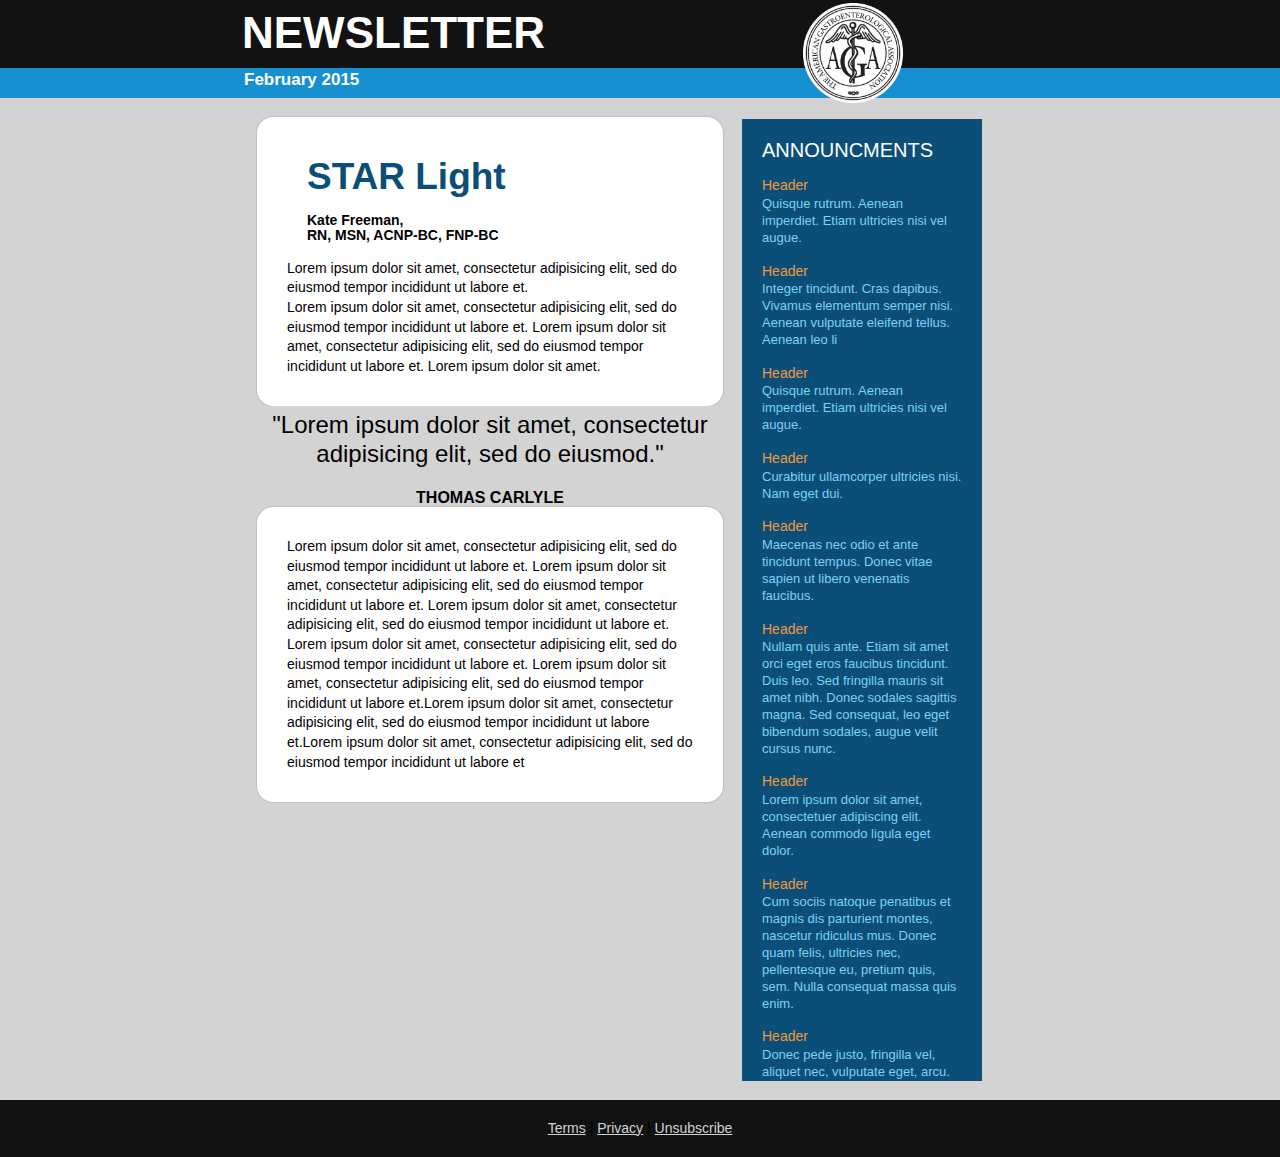
==== index.html @ 60dd1f91 "init commit" ====
<!DOCTYPE html PUBLIC "-//W3C//DTD XHTML 1.0 Transitional//EN" "http://www.w3.org/TR/xhtml1/DTD/xhtml1-transitional.dtd">
<html>
<head>
<!-- If you delete this meta tag, Earth will fall into the sun. -->
<meta name="viewport" content="width=device-width" />

<meta http-equiv="Content-Type" content="text/html; charset=UTF-8" />
<title>STAR Registry</title>
	
<link rel="stylesheet" type="text/css" href="stylesheets/email.css" />

</head>
 
<body bgcolor="#FFFFFF" topmargin="0" leftmargin="0" marginheight="0" marginwidth="0">

<!-- HEADER -->
<table class="head-wrap">
	<tr>
		<td></td>
		<td class="header container" >
				
				<!--<div class="content">-->
				<table>
					<tr>
						<td align="left"><h1 class="collapse">NEWSLETTER</h1></td>
						<td ><img src="img/AGA_seal_black.png" class="logo" /></td>
					</tr>
					<tr class="date">
						<td><h5>February 2015</h5></td>
					</tr>
				</table>
				<!--</div>-->

		</td>
		<td></td>
	</tr>
</table><!-- /HEADER -->

<!-- BODY -->
<table class="body-wrap">
	<tr>
		<td></td>
		<td class="container">
			
			<div class="column-wrap">
				
				<div class="column">
				<table>
				<tr>
					<td>				
						<div class="content-text">
							<h2>STAR Light</h2>
							<h3>Kate Freeman, <br/>
								RN, MSN, ACNP-BC, FNP-BC
							</h3>
						<p>Lorem ipsum dolor sit amet, consectetur adipisicing elit, sed do eiusmod tempor incididunt ut labore et.</p>
						<p>Lorem ipsum dolor sit amet, consectetur adipisicing elit, sed do eiusmod tempor incididunt ut labore et. Lorem ipsum dolor sit amet, consectetur adipisicing elit, sed do eiusmod tempor incididunt ut labore et. Lorem ipsum dolor sit amet.</p>
						</div>

						<!-- Callout Panel -->
						<p class="callout">
							"Lorem ipsum dolor sit amet, consectetur adipisicing elit, sed do eiusmod."
							<div class="quote-name">Thomas Carlyle</div>
						</p>
						<!-- /Callout Panel -->

						<div class="content-text">
							<p>Lorem ipsum dolor sit amet, consectetur adipisicing elit, sed do eiusmod tempor incididunt ut labore
							   et. Lorem ipsum dolor sit amet, consectetur adipisicing elit, sed do eiusmod tempor incididunt ut
							   labore et. Lorem ipsum dolor sit amet, consectetur adipisicing elit, sed do eiusmod tempor
							   incididunt ut labore et.</p>
							<p>Lorem ipsum dolor sit amet, consectetur adipisicing elit, sed do eiusmod tempor incididunt ut labore
							   et. Lorem ipsum dolor sit amet, consectetur adipisicing elit, sed do eiusmod tempor incididunt ut
							   labore et.Lorem ipsum dolor sit amet, consectetur adipisicing elit, sed do eiusmod tempor incididunt
							   ut labore et.Lorem ipsum dolor sit amet, consectetur adipisicing elit, sed do eiusmod tempor incididunt ut labore et</p>
						</div>

						<!--<a class="btn">Click Here</a>-->

					</td>
				</tr>
			</table>
			</div>
			
				<!--<div class="column">-->
				<table>
				<tr>
					<td>				
													
						<ul class="sidebar">
							<li>
								<a>
									<h4 class="announcments">Announcments</h4>
									<!--<p>Sub-head or something</p>-->
								</a>
							</li>
							<li><a class="">Header</a>
								<h6>Quisque rutrum. Aenean imperdiet. Etiam ultricies nisi vel augue.</h6>
							</li>
							<li><a class="">Header</a></li>
								<h6>Integer tincidunt. Cras dapibus. Vivamus elementum semper nisi. Aenean vulputate eleifend tellus. Aenean leo li</h6>
							<li><a class="">Header</a></li>
								<h6>Quisque rutrum. Aenean imperdiet. Etiam ultricies nisi vel augue.</h6>
							<li><a class="">Header</a></li>
								<h6>Curabitur ullamcorper ultricies nisi. Nam eget dui.</h6>
							<li><a class="">Header</a></li>
								<h6>Maecenas nec odio et ante tincidunt tempus. Donec vitae sapien ut libero venenatis faucibus. </h6>
							<li><a class="">Header</a></li>
								<h6>Nullam quis ante. Etiam sit amet orci eget eros faucibus tincidunt. Duis leo. Sed fringilla mauris sit amet nibh. Donec sodales sagittis magna. Sed consequat, leo eget bibendum sodales, augue velit cursus nunc.</h6>
							<li><a class="">Header</a></li>
								<h6>Lorem ipsum dolor sit amet, consectetuer adipiscing elit. Aenean commodo ligula eget dolor. </h6>
							<li><a class="">Header</a></li>
								<h6>Cum sociis natoque penatibus et magnis dis parturient montes, nascetur ridiculus mus. Donec quam felis, ultricies nec, pellentesque eu, pretium quis, sem. Nulla consequat massa quis enim.</h6>
							<li><a class="last">Header</a></li>
								<h6>Donec pede justo, fringilla vel, aliquet nec, vulputate eget, arcu.</h6>
						</ul>
						
						<!--&lt;!&ndash; social & contact &ndash;&gt;-->
						<!--<table bgcolor="" class="social" width="100%">-->
							<!--<tr>-->
								<!--<td>-->
									<!---->
									<!---->
										<!--<table bgcolor="" class="" cellpadding="" align="left" width="100%">-->
										<!--<tr>-->
											<!--<td>				-->
												<!---->
												<!--<h6 class="">Connect with Us:</h6>-->
												<!--<p class=""><a href="#" class="soc-btn fb">Facebook</a> <a href="#" class="soc-btn tw">Twitter</a> <a href="#" class="soc-btn gp">Google+</a></p>-->
												<!---->
												<!--<h6 class="">Contact Info:</h6>												-->
												<!--<p>Phone: <strong>408.341.0600</strong><br/>-->
                <!--Email: <strong><a href="emailto:hseldon@trantor.com">hseldon@trantor.com</a></strong></p>-->
												<!---->
											<!--</td>-->
										<!--</tr>-->
									<!--</table>-->
									<!---->
								<!--</td>-->
							<!--</tr>-->
						<!--</table>&lt;!&ndash; /social & contact &ndash;&gt;-->

					</td>
				</tr>
			</table>				
			<!--</div>-->
				
				<div class="clear"></div>			
			
			</div>

		</td>
		<td></td>
	</tr>
</table><!-- /BODY -->

<!-- FOOTER -->
<table class="footer-wrap">
	<tr>
		<td></td>
		<td class="container">
			
				<!-- content -->
				<div class="content">
				<table>
				<tr>
					<td align="center">
						<p>
							<a href="#">Terms</a> |
							<a href="#">Privacy</a> |
							<a href="#"><unsubscribe>Unsubscribe</unsubscribe></a>
						</p>
					</td>
				</tr>
			</table>
				</div><!-- /content -->
				
		</td>
		<td></td>
	</tr>
</table><!-- /FOOTER -->

</body>
</html>
---- stylesheets/email.css ----
/* ------------------------------------- 
		GLOBAL 
------------------------------------- */
* { 
	margin:0;
	padding:0;
}
* { font-family: "Helvetica Neue", "Helvetica", Helvetica, Arial, sans-serif; }

img { 
	max-width: 100%; 
}
.collapse {
	margin:0;
	padding:0;
}
body {
	-webkit-font-smoothing:antialiased; 
	-webkit-text-size-adjust:none; 
	width: 100%!important; 
	height: 100%;
}


/* ------------------------------------- 
		ELEMENTS 
------------------------------------- */
a { color: #d3d3d3;}

.btn {
	text-decoration:none;
	color: #FFF;
	background-color: #666;
	padding:10px 16px;
	font-weight:bold;
	margin-right:10px;
	text-align:center;
	cursor:pointer;
	display: inline-block;
}

p.callout {
	padding: 5px;
	background-color:#D3D3D3;
	margin-bottom: 15px;
    font-size: 24px;
    text-align: center;
    line-height: 1.2;
}


table.social {
/* 	padding:15px; */
	background-color: #ebebeb;
	
}
.social .soc-btn {
	padding: 3px 7px;
	font-size:12px;
	margin-bottom:10px;
	text-decoration:none;
	color: #FFF;font-weight:bold;
	display:block;
	text-align:center;
}
a.fb { background-color: #3B5998!important; }
a.tw { background-color: #1daced!important; }
a.gp { background-color: #DB4A39!important; }
a.ms { background-color: #000!important; }

.sidebar .soc-btn { 
	display:block;
	width:100%;
}

/* ------------------------------------- 
		HEADER 
------------------------------------- */
table.head-wrap { 
    width: 100%;
    background-color: #121212;
    padding: 5px;
    border-bottom: 30px solid #1790D2;

}

.header.container table td.logo {
    padding: 0px;
    /*background-color: #3B5998;*/

}
.header.container table td.label {
    padding: 0px;
    padding-bottom: -10px;
    padding-left:0px;

}

.logo {
    max-width: 100px;
    align: right;
    position: absolute;
    margin-left: 20%;
    margin-top: -30px;
}

.date {
    margin-top: 10px;
    position:absolute;
}


/* ------------------------------------- 
		BODY 
------------------------------------- */
table.body-wrap { 
    width: 100%;
    background-color: #d3d3d3;
}


/* ------------------------------------- 
		FOOTER 
------------------------------------- */
table.footer-wrap { 
    width: 100%;	
    clear:both!important;
    background-color: #121212;
}
.footer-wrap .container td.content  p { border-top: 1px solid rgb(215,215,215); padding-top:15px;}
.footer-wrap .container td.
 p {
	font-size:10px;
	font-weight: bold;
	
}


/* ------------------------------------- 
		TYPOGRAPHY 
------------------------------------- */


h1,h2,h3,h4,h5,h6 {
    font-family: "HelveticaNeue-Light", "Helvetica Neue Light", "Helvetica Neue", Helvetica, Arial, "Lucida Grande", sans-serif;
    line-height: 1.1;
    margin-bottom:15px;
    color:#000;

}
h1 small, h2 small, h3 small, h4 small, h5 small, h6 small { font-size: 60%; color: #6f6f6f; line-height: 0; text-transform: none; }

h1 { font-weight:200; font-size: 44px; color: #fff; font-weight: bold; }
h2 { font-weight:700; font-size: 37px; color: #0B4E78; padding: 10px 0 0 20px; }
h3 { font-weight:500; font-size: 14px; color: #000; font-weight: 700; margin-left: 20px}
h4 { font-weight:500; font-size: 20px; color: #fff;}
h5 { font-weight:900; font-size: 17px; color: #fff;}
h6 { font-weight:100; font-size: 13px; color: #7BD1F6;
    background-color: #0B4E78; font-weight: 300; line-height: 1.3}

.collapse { margin:0!important;}

p {
    font-weight: normal;
    font-size: 14px;
    line-height: 1.4;




}

ul {
	/*margin-bottom: 10px;*/
	font-weight: normal; 
	font-size:14px; 
	line-height:1.4;
    /*background-color: #fff;*/
    padding: 20px 20px 0 20px;
    /*border-radius: 1em;*/
}
p.lead { font-size:17px; }
p.last { margin-bottom:0px;}

ul li {
	margin-left:5px;
	list-style-position: inside;
    color: #fff;
    background-color: #0B4E78;
    margin-right: 10px;

}

.quote-name {
    text-transform: uppercase;
    font-size: 16px;
    font-weight: 700;
    text-align: center;

}

/* ------------------------------------- 
		SIDEBAR 
------------------------------------- */
ul.sidebar {
	background-color: #0B4E78;
	display:block;
	list-style-type: none;
    max-width: 200px;
    margin-top: 17px;

}
ul.sidebar li { display: block; margin:0;}
ul.sidebar li a {
	text-decoration:none;
    background-color: #0B4E78;
	color: #EF993C;
	font-weight: 400;
	margin-right: 10px;
/* 	text-align:center; */
	cursor:pointer;
	/*border-bottom: 1px solid #777777;*/
	/*border-top: 1px solid #FFFFFF;*/
	display:block;

}
ul.sidebar li a.last { border-bottom-width:0px;}
ul.sidebar li a h1,ul.sidebar li a h2,ul.sidebar li a h3,ul.sidebar li a h4,ul.sidebar li a h5,ul.sidebar li a h6,ul.sidebar li a p { margin-bottom:0!important;  }

.announcments {
    padding: 0 0 15px 0;
    text-transform: uppercase;
}

/* --------------------------------------------------- 
		RESPONSIVENESS
		Nuke it from orbit. It's the only way to be sure. 
------------------------------------------------------ */

/* Set a max-width, and make it display as block so it will automatically stretch to that width, but will also shrink down on a phone or something */
.container {
	display:block!important;
	max-width:800px!important;
	margin:0 auto!important; /* makes it centered */
	clear:both!important;
}

/* This should also be a block element, so that it will fill 100% of the .container */
.content {
	padding:15px;
	max-width:600px;
	margin:0 auto;
	display:block;
}

.content-text {
    max-width: 600px;
    background-color: #fff;
    padding: 30px;
    -webkit-border-radius: 1em;
    -moz-border-radius: 1em;
    border-radius: 1em;
    -webkit-box-shadow: 1px px 3px #999;
    -moz-box-shadow: 1px 1px 3px #999;
    box-shadow: 0px 0px 2px #999;
}

/* Let's make sure tables in the content area are 100% wide */
.content table { width: 100%; }


/* Odds and ends */
.column {
	width: 500px;
	float:left;

}
.column tr td { padding: 15px; }
.column-wrap { 
	padding:0!important; 
	margin:0 auto; 
	max-width:800px!important;
    

}
.column table { width:100%;}
.social .column {
	width: 280px;
	min-width: 279px;
	float:left;
    background-color: #fff;
}

/* Be sure to place a .clear element after each set of columns, just to be safe */
.clear { display: block; clear: both; }


/* ------------------------------------------- 
		PHONE
		For clients that support media queries.
		Nothing fancy. 
-------------------------------------------- */
@media only screen and (max-width: 600px) {
	
	a[class="btn"] { display:block!important; margin-bottom:10px!important; background-image:none!important; margin-right:0!important;}

	div[class="column"] { width: auto!important; float:none!important;}
	
	table.social div[class="column"] {
		width:auto!important;
	}

}
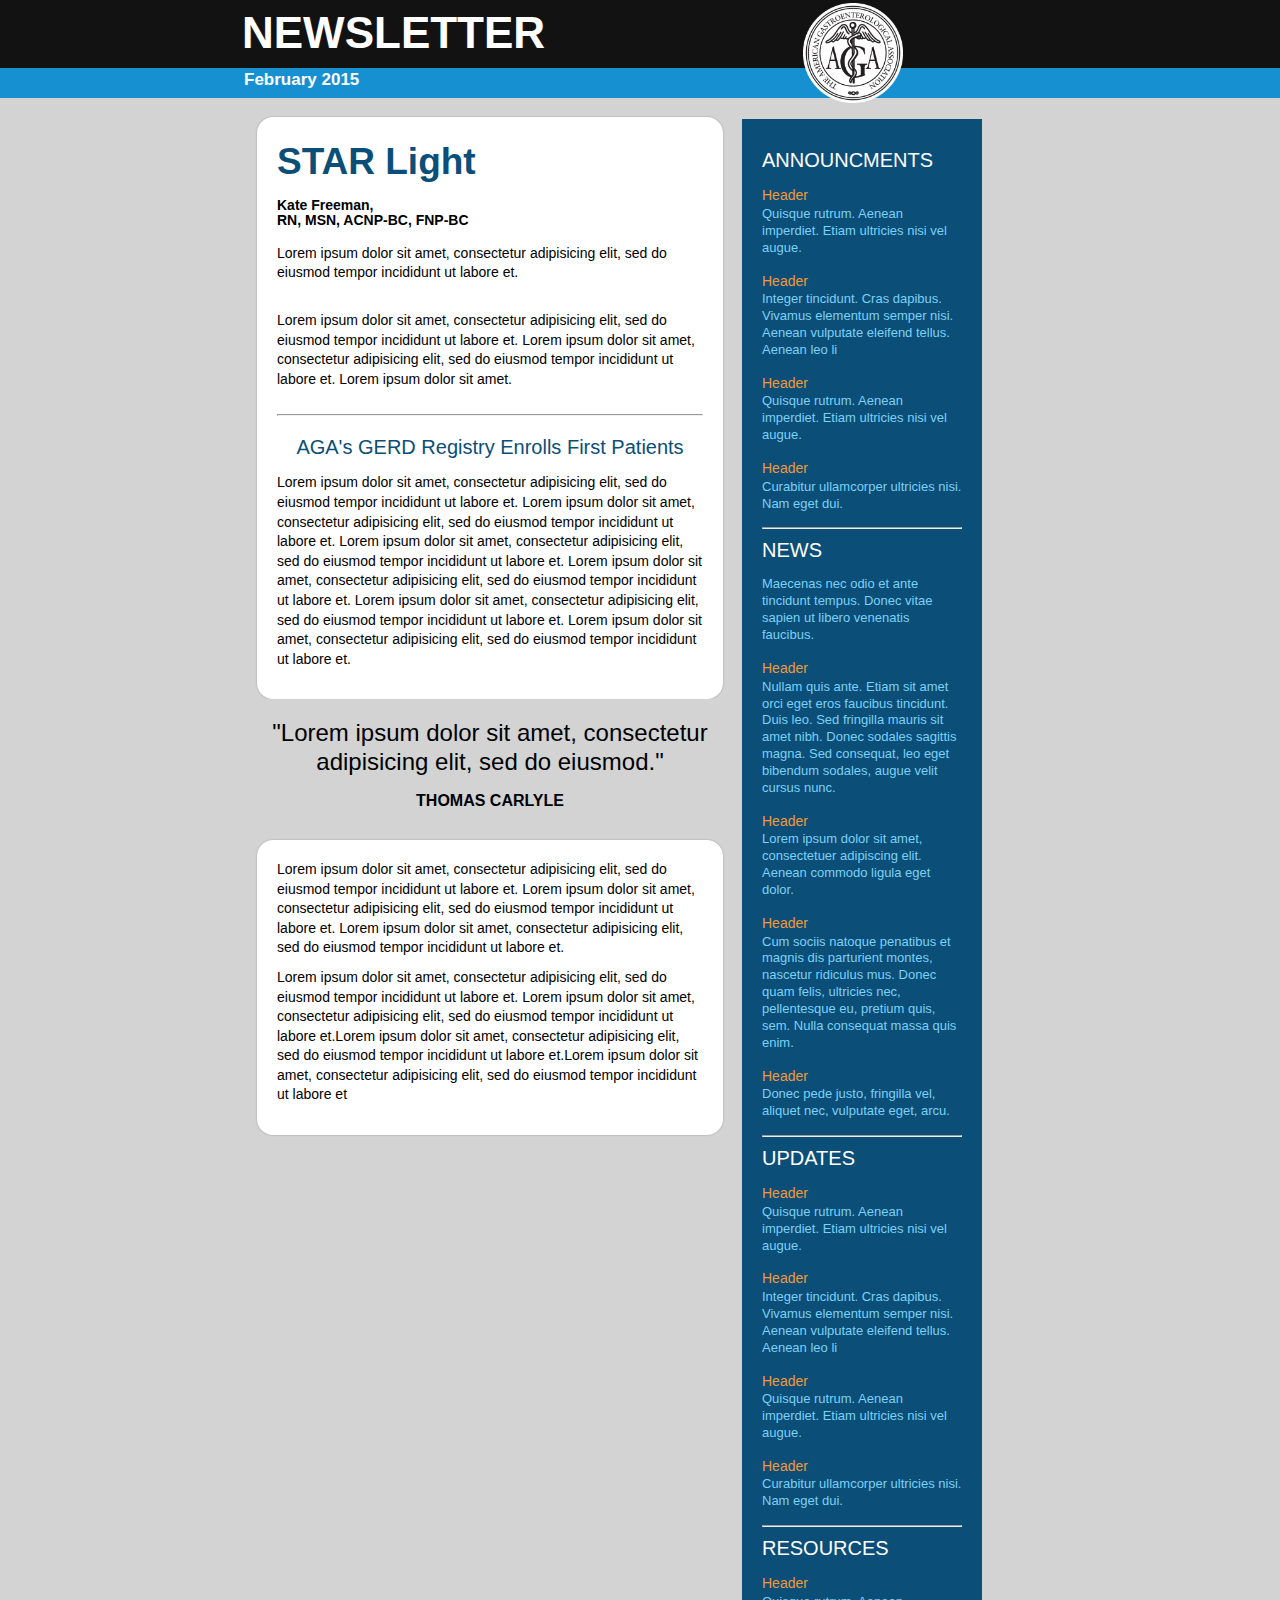
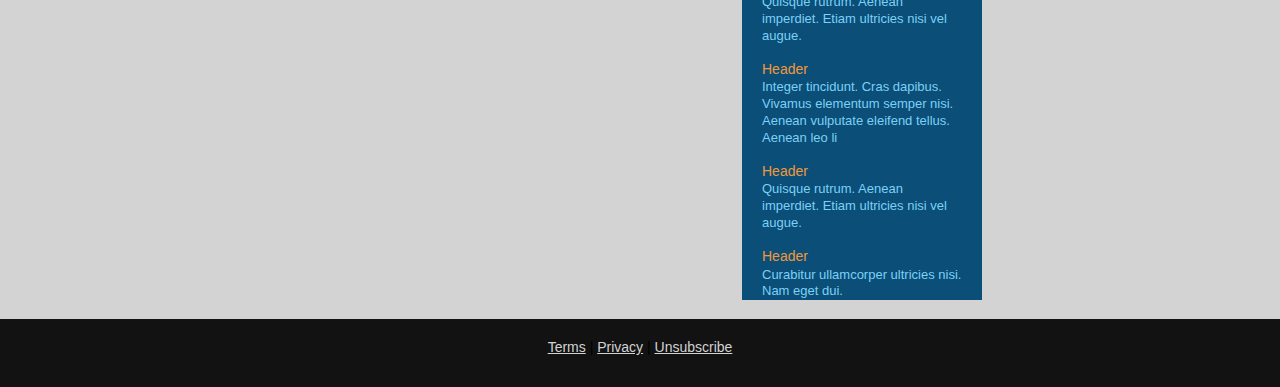
==== commit 5e6a4053: "added <hr/> blocks" ====
--- a/index.html
+++ b/index.html
@@ -53,8 +53,20 @@
 							<h3>Kate Freeman, <br/>
 								RN, MSN, ACNP-BC, FNP-BC
 							</h3>
-						<p>Lorem ipsum dolor sit amet, consectetur adipisicing elit, sed do eiusmod tempor incididunt ut labore et.</p>
-						<p>Lorem ipsum dolor sit amet, consectetur adipisicing elit, sed do eiusmod tempor incididunt ut labore et. Lorem ipsum dolor sit amet, consectetur adipisicing elit, sed do eiusmod tempor incididunt ut labore et. Lorem ipsum dolor sit amet.</p>
+							<p>Lorem ipsum dolor sit amet, consectetur adipisicing elit, sed do eiusmod tempor incididunt ut labore
+							   et.</p><br/>
+							<p>Lorem ipsum dolor sit amet, consectetur adipisicing elit, sed do eiusmod tempor incididunt ut labore et. Lorem ipsum dolor sit amet, consectetur adipisicing elit, sed do eiusmod tempor incididunt ut labore et. Lorem ipsum dolor sit amet.</p>
+							<hr style=""/>
+							<h2 class="h2-small">AGA's GERD Registry Enrolls First Patients</h2>
+							<p>Lorem ipsum dolor sit amet, consectetur adipisicing elit, sed do eiusmod tempor incididunt ut labore
+							   et. Lorem ipsum dolor sit amet, consectetur adipisicing elit, sed do eiusmod tempor incididunt ut
+							   labore et. Lorem ipsum dolor sit amet, consectetur adipisicing elit, sed do eiusmod tempor
+							   incididunt ut labore et. Lorem ipsum dolor sit amet, consectetur adipisicing elit, sed do eiusmod
+							   tempor incididunt ut labore
+							   et. Lorem ipsum dolor sit amet, consectetur adipisicing elit, sed do eiusmod tempor incididunt ut
+							   labore et. Lorem ipsum dolor sit amet, consectetur adipisicing elit, sed do eiusmod tempor
+							   incididunt ut labore et.</p>
+
 						</div>
 
 						<!-- Callout Panel -->
@@ -103,7 +115,15 @@
 								<h6>Quisque rutrum. Aenean imperdiet. Etiam ultricies nisi vel augue.</h6>
 							<li><a class="">Header</a></li>
 								<h6>Curabitur ullamcorper ultricies nisi. Nam eget dui.</h6>
-							<li><a class="">Header</a></li>
+
+							<hr/>
+
+							<li>
+								<a>
+									<h4 class="announcments">News</h4>
+									<!--<p>Sub-head or something</p>-->
+								</a>
+							</li>
 								<h6>Maecenas nec odio et ante tincidunt tempus. Donec vitae sapien ut libero venenatis faucibus. </h6>
 							<li><a class="">Header</a></li>
 								<h6>Nullam quis ante. Etiam sit amet orci eget eros faucibus tincidunt. Duis leo. Sed fringilla mauris sit amet nibh. Donec sodales sagittis magna. Sed consequat, leo eget bibendum sodales, augue velit cursus nunc.</h6>
@@ -113,6 +133,43 @@
 								<h6>Cum sociis natoque penatibus et magnis dis parturient montes, nascetur ridiculus mus. Donec quam felis, ultricies nec, pellentesque eu, pretium quis, sem. Nulla consequat massa quis enim.</h6>
 							<li><a class="last">Header</a></li>
 								<h6>Donec pede justo, fringilla vel, aliquet nec, vulputate eget, arcu.</h6>
+
+							<hr/>
+
+							<li>
+								<a>
+									<h4 class="announcments">Updates</h4>
+									<!--<p>Sub-head or something</p>-->
+								</a>
+							</li>
+							<li><a class="">Header</a>
+								<h6>Quisque rutrum. Aenean imperdiet. Etiam ultricies nisi vel augue.</h6>
+							</li>
+							<li><a class="">Header</a></li>
+							<h6>Integer tincidunt. Cras dapibus. Vivamus elementum semper nisi. Aenean vulputate eleifend tellus. Aenean leo li</h6>
+							<li><a class="">Header</a></li>
+							<h6>Quisque rutrum. Aenean imperdiet. Etiam ultricies nisi vel augue.</h6>
+							<li><a class="">Header</a></li>
+							<h6>Curabitur ullamcorper ultricies nisi. Nam eget dui.</h6>
+
+							<hr/>
+
+							<li>
+								<a>
+									<h4 class="announcments">Resources</h4>
+									<!--<p>Sub-head or something</p>-->
+								</a>
+							</li>
+							<li><a class="">Header</a>
+								<h6>Quisque rutrum. Aenean imperdiet. Etiam ultricies nisi vel augue.</h6>
+							</li>
+							<li><a class="">Header</a></li>
+							<h6>Integer tincidunt. Cras dapibus. Vivamus elementum semper nisi. Aenean vulputate eleifend tellus. Aenean leo li</h6>
+							<li><a class="">Header</a></li>
+							<h6>Quisque rutrum. Aenean imperdiet. Etiam ultricies nisi vel augue.</h6>
+							<li><a class="">Header</a></li>
+							<h6>Curabitur ullamcorper ultricies nisi. Nam eget dui.</h6>
+
 						</ul>
 						
 						<!--&lt;!&ndash; social & contact &ndash;&gt;-->
--- a/stylesheets/email.css
+++ b/stylesheets/email.css
@@ -40,12 +40,21 @@
 }
 
 p.callout {
-	padding: 5px;
+	padding: 20px 0 0 0;
 	background-color:#D3D3D3;
 	margin-bottom: 15px;
     font-size: 24px;
     text-align: center;
     line-height: 1.2;
+}
+
+.quote-name {
+    text-transform: uppercase;
+    font-size: 16px;
+    font-weight: 700;
+    text-align: center;
+    padding-bottom: 20px;
+
 }
 
 
@@ -73,6 +82,16 @@
 	width:100%;
 }
 
+.sidebar hr {
+
+}
+
+.gray-bar {
+    border-bottom: 1px solid #A8A6A6;
+    padding: 10px;
+
+}
+
 /* ------------------------------------- 
 		HEADER 
 ------------------------------------- */
@@ -151,22 +170,22 @@
 h1 small, h2 small, h3 small, h4 small, h5 small, h6 small { font-size: 60%; color: #6f6f6f; line-height: 0; text-transform: none; }
 
 h1 { font-weight:200; font-size: 44px; color: #fff; font-weight: bold; }
-h2 { font-weight:700; font-size: 37px; color: #0B4E78; padding: 10px 0 0 20px; }
-h3 { font-weight:500; font-size: 14px; color: #000; font-weight: 700; margin-left: 20px}
+h2 { font-weight:700; font-size: 37px; color: #0B4E78; padding: 5px 0 0 0px; }
+h3 { font-weight:500; font-size: 14px; color: #000; font-weight: 700; margin-left: 0px}
 h4 { font-weight:500; font-size: 20px; color: #fff;}
 h5 { font-weight:900; font-size: 17px; color: #fff;}
 h6 { font-weight:100; font-size: 13px; color: #7BD1F6;
     background-color: #0B4E78; font-weight: 300; line-height: 1.3}
+.h2-small { font-weight: 300; font-size: 20px; color: #0B4E78; text-align: center; padding-top: 20px; }
 
 .collapse { margin:0!important;}
 
 p {
+    word-wrap: break-word;
     font-weight: normal;
     font-size: 14px;
     line-height: 1.4;
-
-
-
+    padding-bottom: 10px;
 
 }
 
@@ -191,13 +210,6 @@
 
 }
 
-.quote-name {
-    text-transform: uppercase;
-    font-size: 16px;
-    font-weight: 700;
-    text-align: center;
-
-}
 
 /* ------------------------------------- 
 		SIDEBAR 
@@ -230,6 +242,7 @@
 .announcments {
     padding: 0 0 15px 0;
     text-transform: uppercase;
+    margin: 10px 0 10px 0;
 }
 
 /* --------------------------------------------------- 
@@ -256,13 +269,22 @@
 .content-text {
     max-width: 600px;
     background-color: #fff;
-    padding: 30px;
+    padding: 20px;
     -webkit-border-radius: 1em;
     -moz-border-radius: 1em;
     border-radius: 1em;
     -webkit-box-shadow: 1px px 3px #999;
     -moz-box-shadow: 1px 1px 3px #999;
     box-shadow: 0px 0px 2px #999;
+}
+
+.content-text hr {
+    color: #808080;
+    background-color: #808080;
+    margin-top: 15px;
+
+
+
 }
 
 /* Let's make sure tables in the content area are 100% wide */
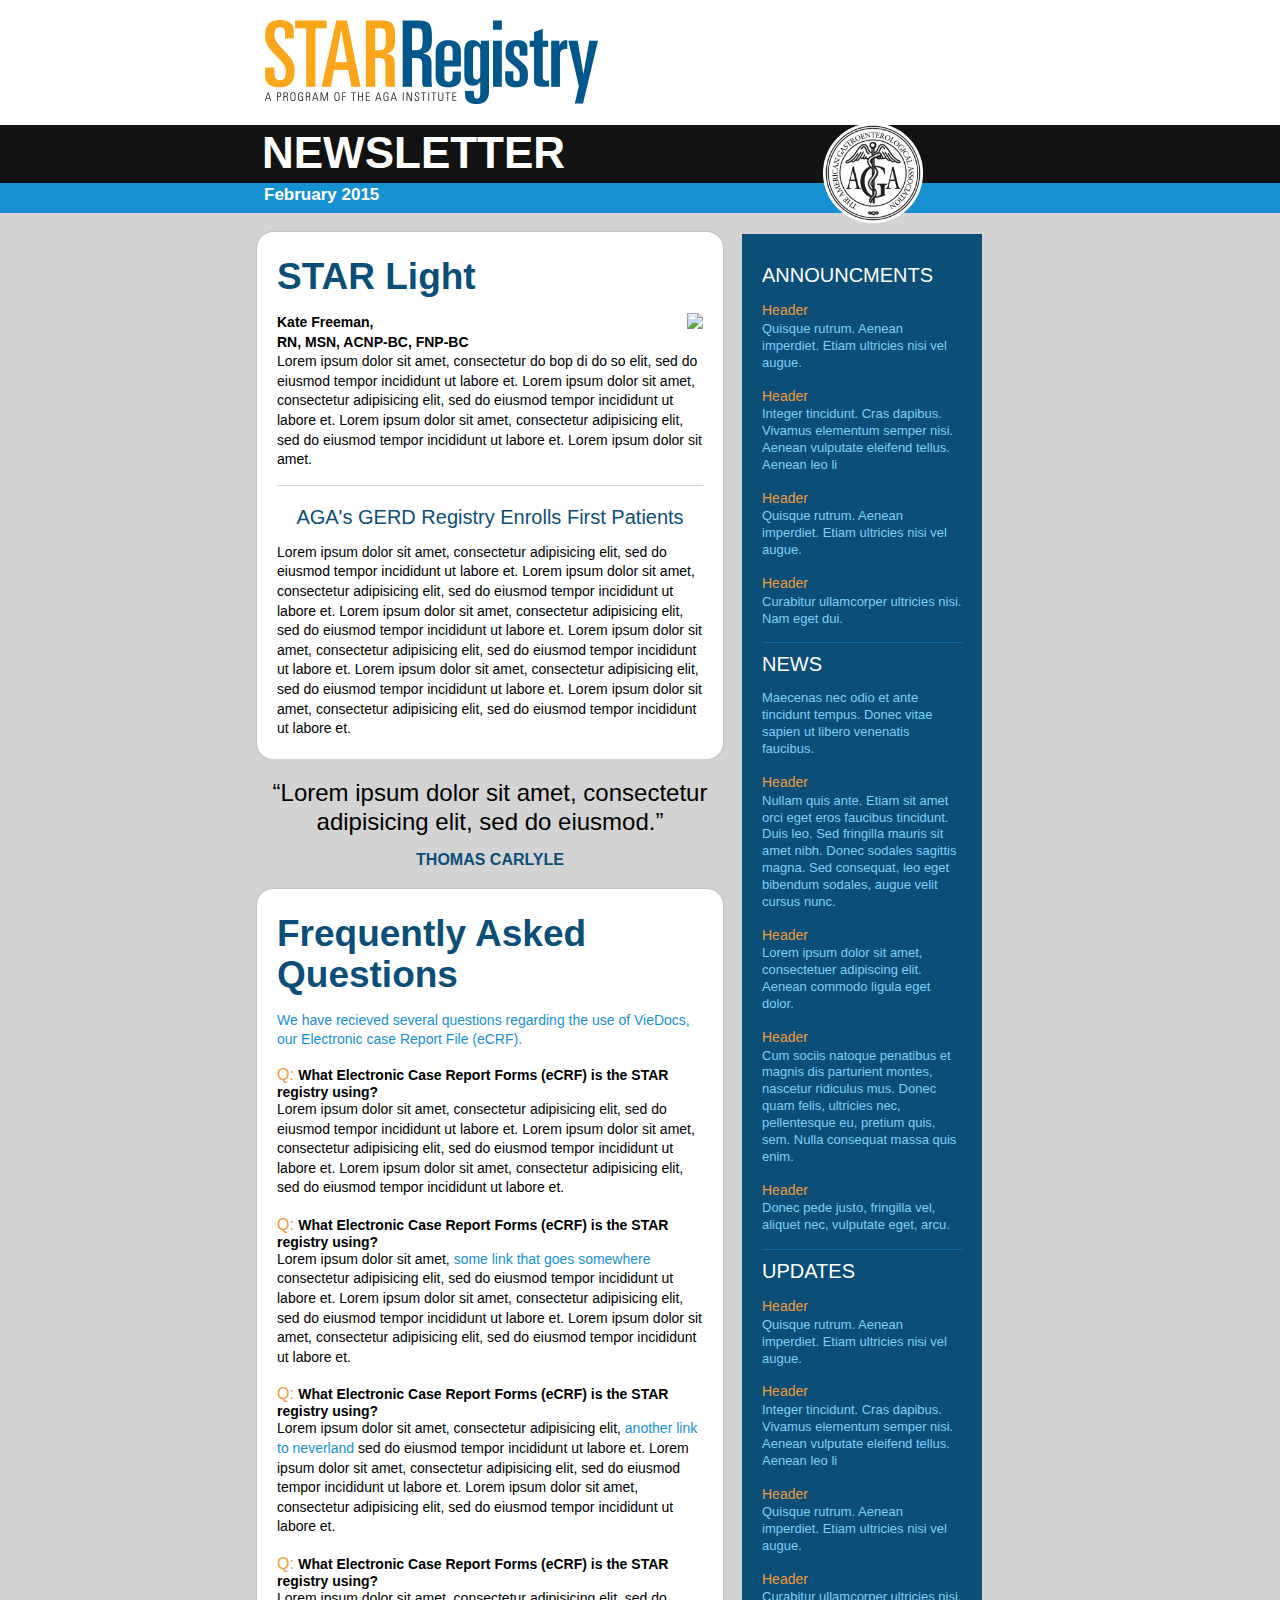
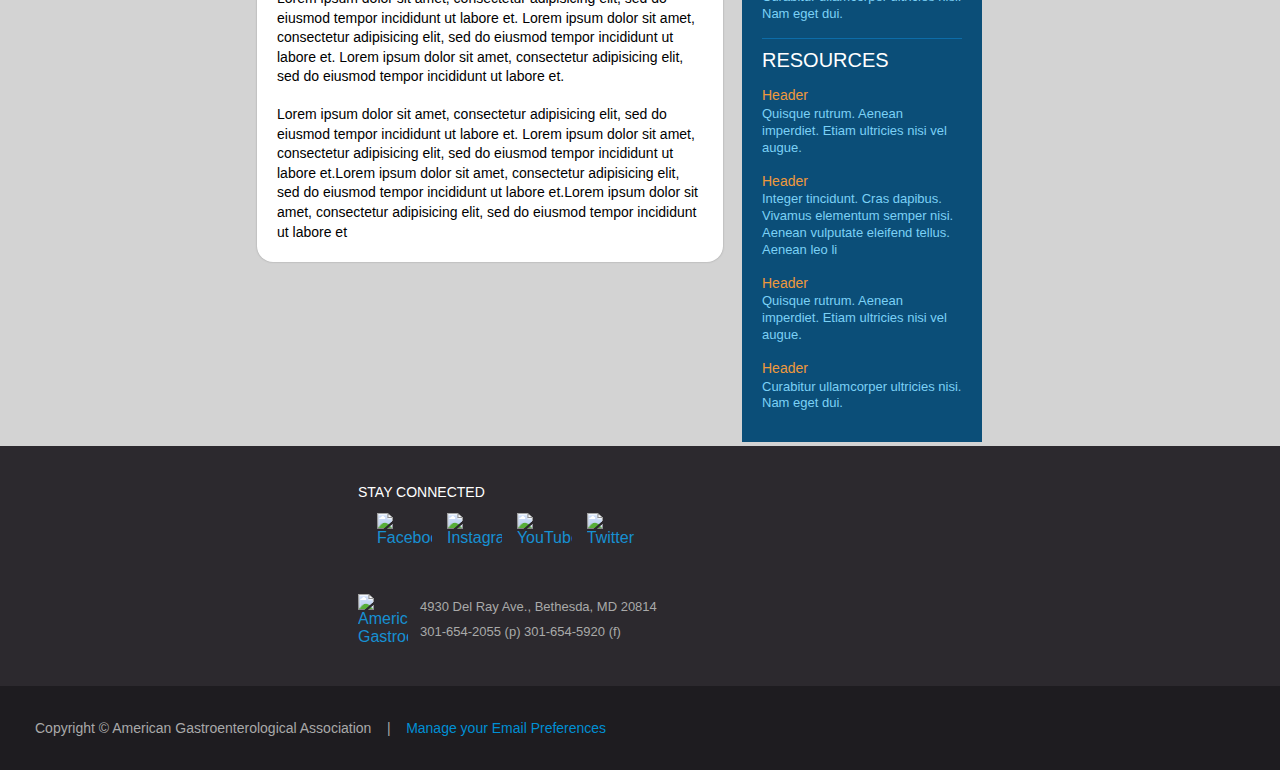
==== commit cfd8790c: "updated footer" ====
--- a/index.html
+++ b/index.html
@@ -1,35 +1,38 @@
 <!DOCTYPE html PUBLIC "-//W3C//DTD XHTML 1.0 Transitional//EN" "http://www.w3.org/TR/xhtml1/DTD/xhtml1-transitional.dtd">
 <html>
 <head>
-<!-- If you delete this meta tag, Earth will fall into the sun. -->
-<meta name="viewport" content="width=device-width" />
-
-<meta http-equiv="Content-Type" content="text/html; charset=UTF-8" />
-<title>STAR Registry</title>
-	
-<link rel="stylesheet" type="text/css" href="stylesheets/email.css" />
+	<!-- If you delete this meta tag, Earth will fall into the sun. -->
+	<meta name="viewport" content="width=device-width" />
+
+	<meta http-equiv="Content-Type" content="text/html; charset=UTF-8" />
+	<title>STAR Registry</title>
+
+	<link rel="stylesheet" type="text/css" href="stylesheets/email.css" />
 
 </head>
- 
+
 <body bgcolor="#FFFFFF" topmargin="0" leftmargin="0" marginheight="0" marginwidth="0">
 
 <!-- HEADER -->
 <table class="head-wrap">
 	<tr>
 		<td></td>
+		<div class="container">
+			<img src="img/star_registry_header.png" alt="STARRegistry Image" class="banner-image"/>
+		</div>
 		<td class="header container" >
-				
-				<!--<div class="content">-->
-				<table>
-					<tr>
-						<td align="left"><h1 class="collapse">NEWSLETTER</h1></td>
-						<td ><img src="img/AGA_seal_black.png" class="logo" /></td>
-					</tr>
-					<tr class="date">
-						<td><h5>February 2015</h5></td>
-					</tr>
-				</table>
-				<!--</div>-->
+
+			<!--<div class="content">-->
+			<table>
+				<tr>
+					<td align="left"><h1 class="collapse">NEWSLETTER</h1></td>
+					<td ><img src="img/AGA_seal_black.png" class="logo" /></td>
+				</tr>
+				<tr class="date">
+					<td><h5>February 2015</h5></td>
+				</tr>
+			</table>
+			<!--</div>-->
 
 		</td>
 		<td></td>
@@ -41,169 +44,174 @@
 	<tr>
 		<td></td>
 		<td class="container">
-			
+
 			<div class="column-wrap">
-				
+
 				<div class="column">
-				<table>
-				<tr>
-					<td>				
-						<div class="content-text">
-							<h2>STAR Light</h2>
-							<h3>Kate Freeman, <br/>
-								RN, MSN, ACNP-BC, FNP-BC
-							</h3>
-							<p>Lorem ipsum dolor sit amet, consectetur adipisicing elit, sed do eiusmod tempor incididunt ut labore
-							   et.</p><br/>
-							<p>Lorem ipsum dolor sit amet, consectetur adipisicing elit, sed do eiusmod tempor incididunt ut labore et. Lorem ipsum dolor sit amet, consectetur adipisicing elit, sed do eiusmod tempor incididunt ut labore et. Lorem ipsum dolor sit amet.</p>
-							<hr style=""/>
-							<h2 class="h2-small">AGA's GERD Registry Enrolls First Patients</h2>
-							<p>Lorem ipsum dolor sit amet, consectetur adipisicing elit, sed do eiusmod tempor incididunt ut labore
-							   et. Lorem ipsum dolor sit amet, consectetur adipisicing elit, sed do eiusmod tempor incididunt ut
-							   labore et. Lorem ipsum dolor sit amet, consectetur adipisicing elit, sed do eiusmod tempor
-							   incididunt ut labore et. Lorem ipsum dolor sit amet, consectetur adipisicing elit, sed do eiusmod
-							   tempor incididunt ut labore
-							   et. Lorem ipsum dolor sit amet, consectetur adipisicing elit, sed do eiusmod tempor incididunt ut
-							   labore et. Lorem ipsum dolor sit amet, consectetur adipisicing elit, sed do eiusmod tempor
-							   incididunt ut labore et.</p>
-
-						</div>
-
-						<!-- Callout Panel -->
-						<p class="callout">
-							"Lorem ipsum dolor sit amet, consectetur adipisicing elit, sed do eiusmod."
-							<div class="quote-name">Thomas Carlyle</div>
-						</p>
-						<!-- /Callout Panel -->
-
-						<div class="content-text">
-							<p>Lorem ipsum dolor sit amet, consectetur adipisicing elit, sed do eiusmod tempor incididunt ut labore
-							   et. Lorem ipsum dolor sit amet, consectetur adipisicing elit, sed do eiusmod tempor incididunt ut
-							   labore et. Lorem ipsum dolor sit amet, consectetur adipisicing elit, sed do eiusmod tempor
-							   incididunt ut labore et.</p>
-							<p>Lorem ipsum dolor sit amet, consectetur adipisicing elit, sed do eiusmod tempor incididunt ut labore
-							   et. Lorem ipsum dolor sit amet, consectetur adipisicing elit, sed do eiusmod tempor incididunt ut
-							   labore et.Lorem ipsum dolor sit amet, consectetur adipisicing elit, sed do eiusmod tempor incididunt
-							   ut labore et.Lorem ipsum dolor sit amet, consectetur adipisicing elit, sed do eiusmod tempor incididunt ut labore et</p>
-						</div>
-
-						<!--<a class="btn">Click Here</a>-->
-
-					</td>
-				</tr>
-			</table>
-			</div>
-			
+					<table>
+						<tr>
+							<td>
+								<div class="content-text">
+									<h2>STAR Light</h2>
+									<img src="http://placehold.it/90x125" class="headshot">
+									<p class="question-text">
+										Kate Freeman, <br/>
+										RN, MSN, ACNP-BC, FNP-BC
+									</p>
+
+									<p>Lorem ipsum dolor sit amet, consectetur do bop di do so elit, sed do eiusmod tempor incididunt ut
+									   labore
+									   et. Lorem ipsum dolor sit amet, consectetur adipisicing elit, sed do eiusmod tempor incididunt ut labore et. Lorem ipsum dolor sit amet, consectetur adipisicing elit, sed do eiusmod tempor incididunt ut labore et. Lorem ipsum dolor sit amet.</p>
+									<hr style=""/>
+									<h2 class="h2-small">AGA's GERD Registry Enrolls First Patients</h2>
+									<p>Lorem ipsum dolor sit amet, consectetur adipisicing elit, sed do eiusmod tempor incididunt ut labore
+									   et. Lorem ipsum dolor sit amet, consectetur adipisicing elit, sed do eiusmod tempor incididunt ut
+									   labore et. Lorem ipsum dolor sit amet, consectetur adipisicing elit, sed do eiusmod tempor
+									   incididunt ut labore et. Lorem ipsum dolor sit amet, consectetur adipisicing elit, sed do eiusmod
+									   tempor incididunt ut labore et. Lorem ipsum dolor sit amet, consectetur adipisicing elit, sed do eiusmod tempor incididunt ut
+									   labore et. Lorem ipsum dolor sit amet, consectetur adipisicing elit, sed do eiusmod tempor
+									   incididunt ut labore et.</p>
+
+								</div>
+
+								<!-- Callout Panel -->
+								<p class="callout">
+									&ldquo;Lorem ipsum dolor sit amet, consectetur adipisicing elit, sed do eiusmod.&rdquo;
+								<div class="quote-name">Thomas Carlyle</div>
+								</p>
+								<!-- /Callout Panel -->
+
+								<div class="content-text">
+									<h2>Frequently Asked Questions</h2>
+									<div class="notice-text">
+										<p>We have recieved several  questions regarding the use of VieDocs, our Electronic case Report File
+										   (eCRF).</p><br/>
+									</div>
+									<span class="orange-header">Q: </span>
+									<span class="question-text">What Electronic Case Report Forms (eCRF) is the STAR registry using?</span>
+									<p>Lorem ipsum dolor sit amet, consectetur adipisicing elit, sed do eiusmod tempor incididunt ut labore
+									   et. Lorem ipsum dolor sit amet, consectetur adipisicing elit, sed do eiusmod tempor incididunt ut
+									   labore et. Lorem ipsum dolor sit amet, consectetur adipisicing elit, sed do eiusmod tempor
+									   incididunt ut labore et.</p><br/>
+									<span class="orange-header">Q: </span>
+									<span class="question-text">What Electronic Case Report Forms (eCRF) is the STAR registry using?</span>
+									<p>Lorem ipsum dolor sit amet, <a href="#">some link that goes somewhere</a> consectetur adipisicing elit,
+									   sed do eiusmod tempor
+									   incididunt ut labore
+									   et. Lorem ipsum dolor sit amet, consectetur adipisicing elit, sed do eiusmod tempor incididunt ut
+									   labore et. Lorem ipsum dolor sit amet, consectetur adipisicing elit, sed do eiusmod tempor
+									   incididunt ut labore et.</p><br/>
+									<span class="orange-header">Q: </span>
+									<span class="question-text">What Electronic Case Report Forms (eCRF) is the STAR registry using?</span>
+									<p>Lorem ipsum dolor sit amet, consectetur adipisicing elit, <a href="#">another link to neverland</a> sed
+									   do eiusmod tempor
+									   incididunt ut labore
+									   et. Lorem ipsum dolor sit amet, consectetur adipisicing elit, sed do eiusmod tempor incididunt ut
+									   labore et. Lorem ipsum dolor sit amet, consectetur adipisicing elit, sed do eiusmod tempor
+									   incididunt ut labore et.</p><br/>
+									<span class="orange-header">Q: </span>
+									<span class="question-text">What Electronic Case Report Forms (eCRF) is the STAR registry using?</span>
+									<p>Lorem ipsum dolor sit amet, consectetur adipisicing elit, sed do eiusmod tempor incididunt ut labore
+									   et. Lorem ipsum dolor sit amet, consectetur adipisicing elit, sed do eiusmod tempor incididunt ut
+									   labore et. Lorem ipsum dolor sit amet, consectetur adipisicing elit, sed do eiusmod tempor
+									   incididunt ut labore et.</p><br/>
+									<p>Lorem ipsum dolor sit amet, consectetur adipisicing elit, sed do eiusmod tempor incididunt ut labore
+									   et. Lorem ipsum dolor sit amet, consectetur adipisicing elit, sed do eiusmod tempor incididunt ut
+									   labore et.Lorem ipsum dolor sit amet, consectetur adipisicing elit, sed do eiusmod tempor incididunt
+									   ut labore et.Lorem ipsum dolor sit amet, consectetur adipisicing elit, sed do eiusmod tempor incididunt ut labore et</p>
+								</div>
+
+								<!--<a class="btn">Click Here</a>-->
+
+							</td>
+						</tr>
+					</table>
+				</div>
+
 				<!--<div class="column">-->
 				<table>
-				<tr>
-					<td>				
-													
-						<ul class="sidebar">
-							<li>
-								<a>
-									<h4 class="announcments">Announcments</h4>
-									<!--<p>Sub-head or something</p>-->
-								</a>
-							</li>
-							<li><a class="">Header</a>
+					<tr>
+						<td>
+
+							<ul class="sidebar">
+								<li>
+									<a>
+										<h4 class="announcments">Announcments</h4>
+										<!--<p>Sub-head or something</p>-->
+									</a>
+								</li>
+								<li><a class="orange-header">Header</a>
+									<h6>Quisque rutrum. Aenean imperdiet. Etiam ultricies nisi vel augue.</h6>
+								</li>
+								<li><a class="orange-header">Header</a></li>
+								<h6>Integer tincidunt. Cras dapibus. Vivamus elementum semper nisi. Aenean vulputate eleifend tellus. Aenean leo li</h6>
+								<li><a class="orange-header">Header</a></li>
 								<h6>Quisque rutrum. Aenean imperdiet. Etiam ultricies nisi vel augue.</h6>
-							</li>
-							<li><a class="">Header</a></li>
+								<li><a class="orange-header">Header</a></li>
+								<h6>Curabitur ullamcorper ultricies nisi. Nam eget dui.</h6>
+
+								<hr/>
+
+								<li>
+									<a>
+										<h4 class="announcments">News</h4>
+										<!--<p>Sub-head or something</p>-->
+									</a>
+								</li>
+								<h6>Maecenas nec odio et ante tincidunt tempus. Donec vitae sapien ut libero venenatis faucibus. </h6>
+								<li><a class="orange-header">Header</a></li>
+								<h6>Nullam quis ante. Etiam sit amet orci eget eros faucibus tincidunt. Duis leo. Sed fringilla mauris sit amet nibh. Donec sodales sagittis magna. Sed consequat, leo eget bibendum sodales, augue velit cursus nunc.</h6>
+								<li><a class="orange-header">Header</a></li>
+								<h6>Lorem ipsum dolor sit amet, consectetuer adipiscing elit. Aenean commodo ligula eget dolor. </h6>
+								<li><a class="orange-header">Header</a></li>
+								<h6>Cum sociis natoque penatibus et magnis dis parturient montes, nascetur ridiculus mus. Donec quam felis, ultricies nec, pellentesque eu, pretium quis, sem. Nulla consequat massa quis enim.</h6>
+								<li><a class="orange-header">Header</a></li>
+								<h6>Donec pede justo, fringilla vel, aliquet nec, vulputate eget, arcu.</h6>
+
+								<hr/>
+
+								<li>
+									<a>
+										<h4 class="announcments">Updates</h4>
+										<!--<p>Sub-head or something</p>-->
+									</a>
+								</li>
+								<li><a class="orange-header">Header</a>
+									<h6>Quisque rutrum. Aenean imperdiet. Etiam ultricies nisi vel augue.</h6>
+								</li>
+								<li><a class="orange-header">Header</a></li>
 								<h6>Integer tincidunt. Cras dapibus. Vivamus elementum semper nisi. Aenean vulputate eleifend tellus. Aenean leo li</h6>
-							<li><a class="">Header</a></li>
+								<li><a class="orange-header">Header</a></li>
 								<h6>Quisque rutrum. Aenean imperdiet. Etiam ultricies nisi vel augue.</h6>
-							<li><a class="">Header</a></li>
+								<li><a class="orange-header">Header</a></li>
 								<h6>Curabitur ullamcorper ultricies nisi. Nam eget dui.</h6>
 
-							<hr/>
-
-							<li>
-								<a>
-									<h4 class="announcments">News</h4>
-									<!--<p>Sub-head or something</p>-->
-								</a>
-							</li>
-								<h6>Maecenas nec odio et ante tincidunt tempus. Donec vitae sapien ut libero venenatis faucibus. </h6>
-							<li><a class="">Header</a></li>
-								<h6>Nullam quis ante. Etiam sit amet orci eget eros faucibus tincidunt. Duis leo. Sed fringilla mauris sit amet nibh. Donec sodales sagittis magna. Sed consequat, leo eget bibendum sodales, augue velit cursus nunc.</h6>
-							<li><a class="">Header</a></li>
-								<h6>Lorem ipsum dolor sit amet, consectetuer adipiscing elit. Aenean commodo ligula eget dolor. </h6>
-							<li><a class="">Header</a></li>
-								<h6>Cum sociis natoque penatibus et magnis dis parturient montes, nascetur ridiculus mus. Donec quam felis, ultricies nec, pellentesque eu, pretium quis, sem. Nulla consequat massa quis enim.</h6>
-							<li><a class="last">Header</a></li>
-								<h6>Donec pede justo, fringilla vel, aliquet nec, vulputate eget, arcu.</h6>
-
-							<hr/>
-
-							<li>
-								<a>
-									<h4 class="announcments">Updates</h4>
-									<!--<p>Sub-head or something</p>-->
-								</a>
-							</li>
-							<li><a class="">Header</a>
+								<hr/>
+
+								<li>
+									<a>
+										<h4 class="announcments">Resources</h4>
+										<!--<p>Sub-head or something</p>-->
+									</a>
+								</li>
+								<li><a class="orange-header">Header</a>
+									<h6>Quisque rutrum. Aenean imperdiet. Etiam ultricies nisi vel augue.</h6>
+								</li>
+								<li><a class="orange-header">Header</a></li>
+								<h6>Integer tincidunt. Cras dapibus. Vivamus elementum semper nisi. Aenean vulputate eleifend tellus. Aenean leo li</h6>
+								<li><a class="orange-header">Header</a></li>
 								<h6>Quisque rutrum. Aenean imperdiet. Etiam ultricies nisi vel augue.</h6>
-							</li>
-							<li><a class="">Header</a></li>
-							<h6>Integer tincidunt. Cras dapibus. Vivamus elementum semper nisi. Aenean vulputate eleifend tellus. Aenean leo li</h6>
-							<li><a class="">Header</a></li>
-							<h6>Quisque rutrum. Aenean imperdiet. Etiam ultricies nisi vel augue.</h6>
-							<li><a class="">Header</a></li>
-							<h6>Curabitur ullamcorper ultricies nisi. Nam eget dui.</h6>
-
-							<hr/>
-
-							<li>
-								<a>
-									<h4 class="announcments">Resources</h4>
-									<!--<p>Sub-head or something</p>-->
-								</a>
-							</li>
-							<li><a class="">Header</a>
-								<h6>Quisque rutrum. Aenean imperdiet. Etiam ultricies nisi vel augue.</h6>
-							</li>
-							<li><a class="">Header</a></li>
-							<h6>Integer tincidunt. Cras dapibus. Vivamus elementum semper nisi. Aenean vulputate eleifend tellus. Aenean leo li</h6>
-							<li><a class="">Header</a></li>
-							<h6>Quisque rutrum. Aenean imperdiet. Etiam ultricies nisi vel augue.</h6>
-							<li><a class="">Header</a></li>
-							<h6>Curabitur ullamcorper ultricies nisi. Nam eget dui.</h6>
-
-						</ul>
-						
-						<!--&lt;!&ndash; social & contact &ndash;&gt;-->
-						<!--<table bgcolor="" class="social" width="100%">-->
-							<!--<tr>-->
-								<!--<td>-->
-									<!---->
-									<!---->
-										<!--<table bgcolor="" class="" cellpadding="" align="left" width="100%">-->
-										<!--<tr>-->
-											<!--<td>				-->
-												<!---->
-												<!--<h6 class="">Connect with Us:</h6>-->
-												<!--<p class=""><a href="#" class="soc-btn fb">Facebook</a> <a href="#" class="soc-btn tw">Twitter</a> <a href="#" class="soc-btn gp">Google+</a></p>-->
-												<!---->
-												<!--<h6 class="">Contact Info:</h6>												-->
-												<!--<p>Phone: <strong>408.341.0600</strong><br/>-->
-                <!--Email: <strong><a href="emailto:hseldon@trantor.com">hseldon@trantor.com</a></strong></p>-->
-												<!---->
-											<!--</td>-->
-										<!--</tr>-->
-									<!--</table>-->
-									<!---->
-								<!--</td>-->
-							<!--</tr>-->
-						<!--</table>&lt;!&ndash; /social & contact &ndash;&gt;-->
-
-					</td>
-				</tr>
-			</table>				
-			<!--</div>-->
-				
-				<div class="clear"></div>			
-			
+								<li><a class="orange-header">Header</a></li>
+								<h6>Curabitur ullamcorper ultricies nisi. Nam eget dui.</h6>
+
+							</ul>
+						</td>
+					</tr>
+				</table>
+				<!--</div>-->
+
+				<div class="clear"></div>
+
 			</div>
 
 		</td>
@@ -211,31 +219,98 @@
 	</tr>
 </table><!-- /BODY -->
 
-<!-- FOOTER -->
-<table class="footer-wrap">
+<!--&lt;!&ndash; FOOTER &ndash;&gt;-->
+<!--<table class="footer-wrap">-->
+	<!--<tr>-->
+		<!--<td></td>-->
+		<!--<td class="container">-->
+
+			<!--&lt;!&ndash; content &ndash;&gt;-->
+			<!--<div class="content">-->
+				<!--<div class="footer-text">Stay Connected</div>-->
+				<!--<div class="social">-->
+					<!--<a class="fb" href="http://www.facebook.com/AmerGastroAssn"></a>-->
+					<!--<a class="li" href="http://www.linkedin.com/groups?home=&amp;gid=915257"></a>-->
+					<!--<a class="yt" href="http://www.youtube.com/amergastroassn"></a>-->
+					<!--<a class="tw" href="http://twitter.com/AmerGastroAssn"></a>-->
+				<!--</div>-->
+				<!--<table>-->
+					<!--<tr>-->
+						<!--<td align="center" class="footer-address">-->
+							<!--AGA | 4930 Del Ray Avenue | Bethesda, MD 20814<br/> Phone: 301-654-2055 | Fax: 301-654-5920-->
+							<!--To opt out of AGA emails: <a href="#">Change your email preferences.</a>-->
+						<!--<td>-->
+					<!--</tr>-->
+				<!--</table>-->
+			<!--</div>&lt;!&ndash; /content &ndash;&gt;-->
+
+		<!--</td>-->
+		<!--<td></td>-->
+	<!--</tr>-->
+<!--</table>&lt;!&ndash; /FOOTER &ndash;&gt;-->
+
+<!--NEW FOOTER-->
+
+<table width="100%" border="0" align="center" cellpadding="0" cellspacing="0" class="footer-wrap">
 	<tr>
-		<td></td>
-		<td class="container">
-			
-				<!-- content -->
-				<div class="content">
-				<table>
-				<tr>
-					<td align="center">
-						<p>
-							<a href="#">Terms</a> |
-							<a href="#">Privacy</a> |
-							<a href="#"><unsubscribe>Unsubscribe</unsubscribe></a>
-						</p>
+		<td align="left" valign="top" bgcolor="#2c292e" class="" style="padding:22px 29px 0px 35px;">
+			<table class="content" border="0" cellpadding="0" cellspacing="0">
+				<tr>
+					<td align="left" valign="top" class="container" style="color:#ffffff;font-family:'Roboto Condensed', Helvetica, sans-serif;font-size:14px;line-height:20px;font-weight:bold;text-transform:uppercase;">
+						<p><!--[if mso]><font face="Helvetica, sans-serif"><![endif]-->Stay Connected<!--[if mso]></font><![endif]--></p>
 					</td>
 				</tr>
+				<tr>
+					<td align="left" valign="top" class="social-btn-table">
+						<table border="0" cellpadding="0" cellspacing="0">
+							<tr>
+								<td align="left" valign="top">
+									<a href="#"><img src="http://www.highroadsolution.com/clients/aga/edigest/images/facebook.gif" alt="Facebook" width="55" height="54" border="0" style="display:block;" /></a>
+								</td>
+								<td align="left" valign="top">
+									<a href="#"><img src="http://www.highroadsolution.com/clients/aga/edigest/images/instagram.gif" alt="Instagram" width="55" height="54" border="0" style="display:block;" /></a>
+								</td>
+								<td align="left" valign="top">
+									<a href="#"><img src="http://www.highroadsolution.com/clients/aga/edigest/images/youtube.gif" alt="YouTube" width="55" height="54" border="0" style="display:block;" /></a>
+								</td>
+								<td align="left" valign="top">
+									<a href="#"><img src="http://www.highroadsolution.com/clients/aga/edigest/images/twitter.gif" alt="Twitter" width="55" height="54" border="0" style="display:block;" /></a>
+								</td>
+							</tr>
+						</table>
+					</td>
+				</tr>
+				<tr>
+					<td align="left" valign="top" style="padding:27px 0px 27px 0px;">
+						<table border="0" cellpadding="0" cellspacing="0">
+							<tr>
+								<td align="left" valign="top" style="padding:0px 12px 0px 0px;">
+									<a href="#"><img src="http://www.highroadsolution.com/clients/aga/edigest/images/logo_small.gif" alt="American Gastroenterological Association" width="50" height="50" border="0" style="display:block;" /></a>
+								</td>
+								<td align="left" valign="top" style="color:#a9a9a9;font-family:Arial;font-size:13px;line-height:25px;">
+                                        <span class="ioslinks">4930 Del Ray Ave., Bethesda, MD 20814<br/>
+                                        301-654-2055 (p) 301-654-5920 (f)</span>
+								</td>
+							</tr>
+						</table>
+					</td>
+				</tr>
 			</table>
-				</div><!-- /content -->
-				
 		</td>
-		<td></td>
 	</tr>
-</table><!-- /FOOTER -->
+	<tr>
+		<td align="left" valign="top" bgcolor="#1e1c20" class="cell" style="padding:32px 29px 32px 35px;">
+			<table border="0" cellpadding="0" cellspacing="0">
+				<tr>
+					<td align="left" valign="top" style="color:#a9a9a9;font-family:Arial, sans-serif;font-size:14px;line-height:20px;">
+						Copyright &copy; American Gastroenterological Association&nbsp;&nbsp;&nbsp;&nbsp;|&nbsp;&nbsp;&nbsp;&nbsp;<a href="#" style="color:#008fd4;text-decoration:none;">Manage your Email Preferences</a>
+					</td>
+				</tr>
+			</table>
+		</td>
+	</tr>
+</table>
+
 
 </body>
 </html>--- a/stylesheets/email.css
+++ b/stylesheets/email.css
@@ -10,10 +10,12 @@
 img { 
 	max-width: 100%; 
 }
+
 .collapse {
 	margin:0;
-	padding:0;
-}
+	padding: 0 0 0 20px;
+}
+
 body {
 	-webkit-font-smoothing:antialiased; 
 	-webkit-text-size-adjust:none; 
@@ -26,6 +28,10 @@
 		ELEMENTS 
 ------------------------------------- */
 a { color: #d3d3d3;}
+a:link {
+    text-decoration: none;
+    color: #1790D2;
+}
 
 .btn {
 	text-decoration:none;
@@ -54,6 +60,7 @@
     font-weight: 700;
     text-align: center;
     padding-bottom: 20px;
+    color: #0B4E78;
 
 }
 
@@ -83,13 +90,27 @@
 }
 
 .sidebar hr {
+    border: 0;
+    height: 1px;
+    color: #0D6CA8;
+    background-color: #0D6CA8;
+    padding: 0 10px 0 10px;
 
 }
 
 .gray-bar {
     border-bottom: 1px solid #A8A6A6;
     padding: 10px;
-
+}
+
+.headshot {
+    float: right;
+    margin: 0 0 5px 5px;
+}
+
+.banner-image {
+    margin-left: 25px;
+    padding: 20px 0;
 }
 
 /* ------------------------------------- 
@@ -98,7 +119,7 @@
 table.head-wrap { 
     width: 100%;
     background-color: #121212;
-    padding: 5px;
+    padding: 0px;
     border-bottom: 30px solid #1790D2;
 
 }
@@ -154,6 +175,68 @@
 	
 }
 
+.footer-text {
+    font-size: 30px;
+    font-weight: 300;
+    color: #D3D3D3;
+    float: left;
+    margin: 15px 20px 0 0;
+
+}
+
+.social a {
+    display: block;
+    width: 66px;
+    height: 65px;
+    float: left;
+    clear: none;
+    margin-right: 10px
+}
+
+.social-btn-table {
+    padding: 10px 0px 0px 19px;
+}
+
+
+.social a.fb {
+    background: transparent url(https://s3.amazonaws.com/agaassets/images/icon-socials.png) no-repeat 0 -65px!important;
+
+}
+
+.social a.fb:hover {
+    background-position: 0 0
+}
+
+.social a.li {
+    background: transparent url(https://s3.amazonaws.com/agaassets/images/icon-socials.png) no-repeat -66px -65px
+}
+
+.social a.li:hover {
+    background-position: -66px 0
+}
+
+.social a.yt {
+    background: transparent url(https://s3.amazonaws.com/agaassets/images/icon-socials.png) no-repeat -132px -65px
+}
+
+.social a.yt:hover {
+    background-position: -132px 0
+}
+
+.social a.tw {
+    background: transparent url(https://s3.amazonaws.com/agaassets/images/icon-socials.png) no-repeat -198px -65px!important;
+}
+
+.social a.tw:hover {
+    background-position: -198px 0
+}
+
+.footer-address {
+    color: #D3D3D3;
+    font-size: 10px;
+    text-align: justified;
+
+}
 
 /* ------------------------------------- 
 		TYPOGRAPHY 
@@ -171,21 +254,20 @@
 
 h1 { font-weight:200; font-size: 44px; color: #fff; font-weight: bold; }
 h2 { font-weight:700; font-size: 37px; color: #0B4E78; padding: 5px 0 0 0px; }
-h3 { font-weight:500; font-size: 14px; color: #000; font-weight: 700; margin-left: 0px}
+h3 { font-weight:500; font-size: 14px; color: #000; font-weight: 700; }
 h4 { font-weight:500; font-size: 20px; color: #fff;}
-h5 { font-weight:900; font-size: 17px; color: #fff;}
+h5 { font-weight:900; font-size: 17px; color: #fff; padding-left: 20px; margin-top: -5px; }
 h6 { font-weight:100; font-size: 13px; color: #7BD1F6;
     background-color: #0B4E78; font-weight: 300; line-height: 1.3}
 .h2-small { font-weight: 300; font-size: 20px; color: #0B4E78; text-align: center; padding-top: 20px; }
 
-.collapse { margin:0!important;}
+.collapse { margin: 0!important;}
 
 p {
-    word-wrap: break-word;
     font-weight: normal;
     font-size: 14px;
     line-height: 1.4;
-    padding-bottom: 10px;
+    padding-bottom: 0px;
 
 }
 
@@ -211,6 +293,13 @@
 }
 
 
+.question-text {
+    font-weight: bold;
+    font-size: 14px;
+    color: #000;
+}
+
+
 /* ------------------------------------- 
 		SIDEBAR 
 ------------------------------------- */
@@ -220,15 +309,16 @@
 	list-style-type: none;
     max-width: 200px;
     margin-top: 17px;
+    padding-bottom: 15px;
+
 
 }
 ul.sidebar li { display: block; margin:0;}
 ul.sidebar li a {
 	text-decoration:none;
     background-color: #0B4E78;
-	color: #EF993C;
-	font-weight: 400;
 	margin-right: 10px;
+
 /* 	text-align:center; */
 	cursor:pointer;
 	/*border-bottom: 1px solid #777777;*/
@@ -243,6 +333,11 @@
     padding: 0 0 15px 0;
     text-transform: uppercase;
     margin: 10px 0 10px 0;
+}
+
+.orange-header {
+    color: #EF993C;
+    font-weight: 400;
 }
 
 /* --------------------------------------------------- 
@@ -279,11 +374,17 @@
 }
 
 .content-text hr {
-    color: #808080;
-    background-color: #808080;
+    border: 0;
+    height: 1px;
+    color: #D3D3D3;
+    background-color: #D3D3D3;
     margin-top: 15px;
 
-
+}
+
+.notice-text {
+    font-size: 14px;
+    color: #1790D2;
 
 }
 
@@ -332,4 +433,24 @@
 		width:auto!important;
 	}
 
+    ul.sidebar {
+      max-width: 600px;
+      margin: 0 20px 0 20px;
+    }
+
+
+
+    h1 { font-weight:200; font-size: 25px; color: #fff; font-weight: bold; }
+    h5 { font-weight:900; font-size: 14px; color: #fff; padding: 0 0 5px 20px; }
+
+    .banner-image {
+        max-width: 250px;
+        /*margin-left: 25px;*/
+        padding: 20px 0;
+    }
+
+    .social-btn-table {
+        padding: 10px 0px 0px 0px;
+    }
+
 }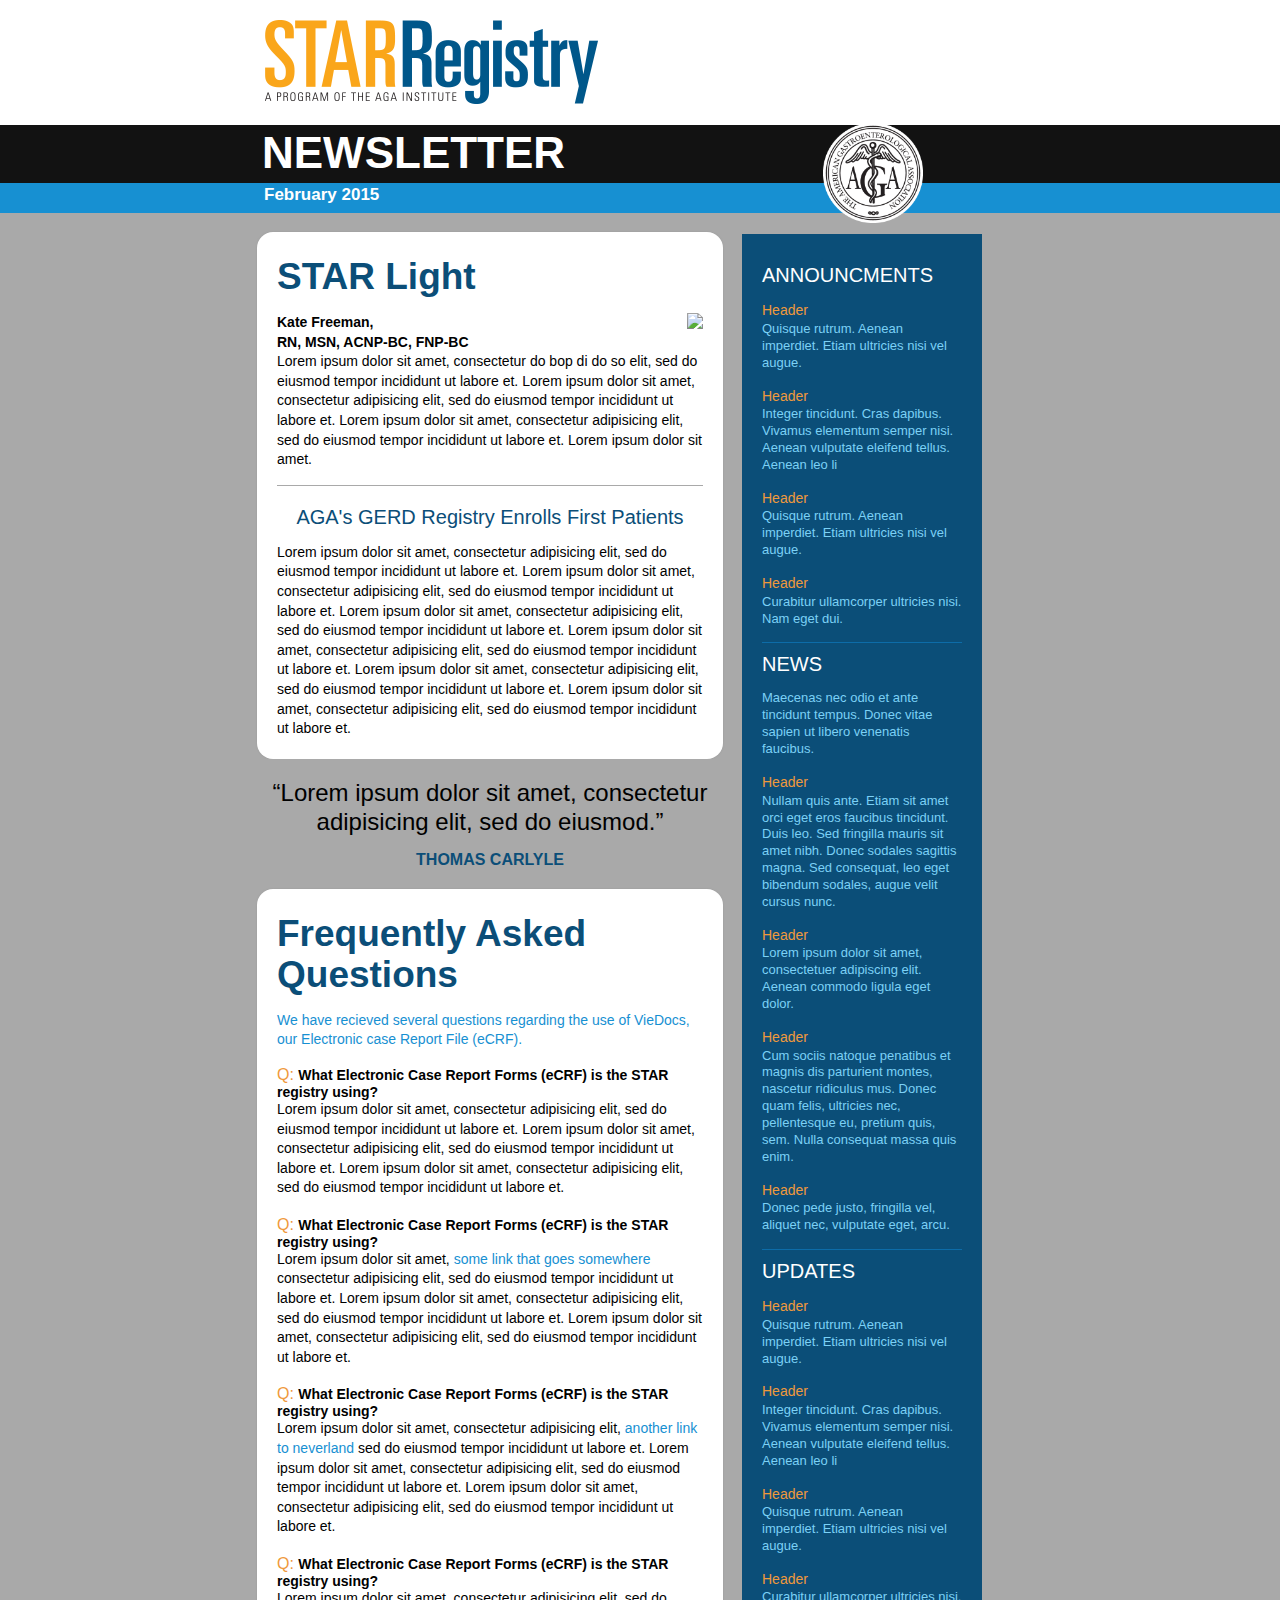
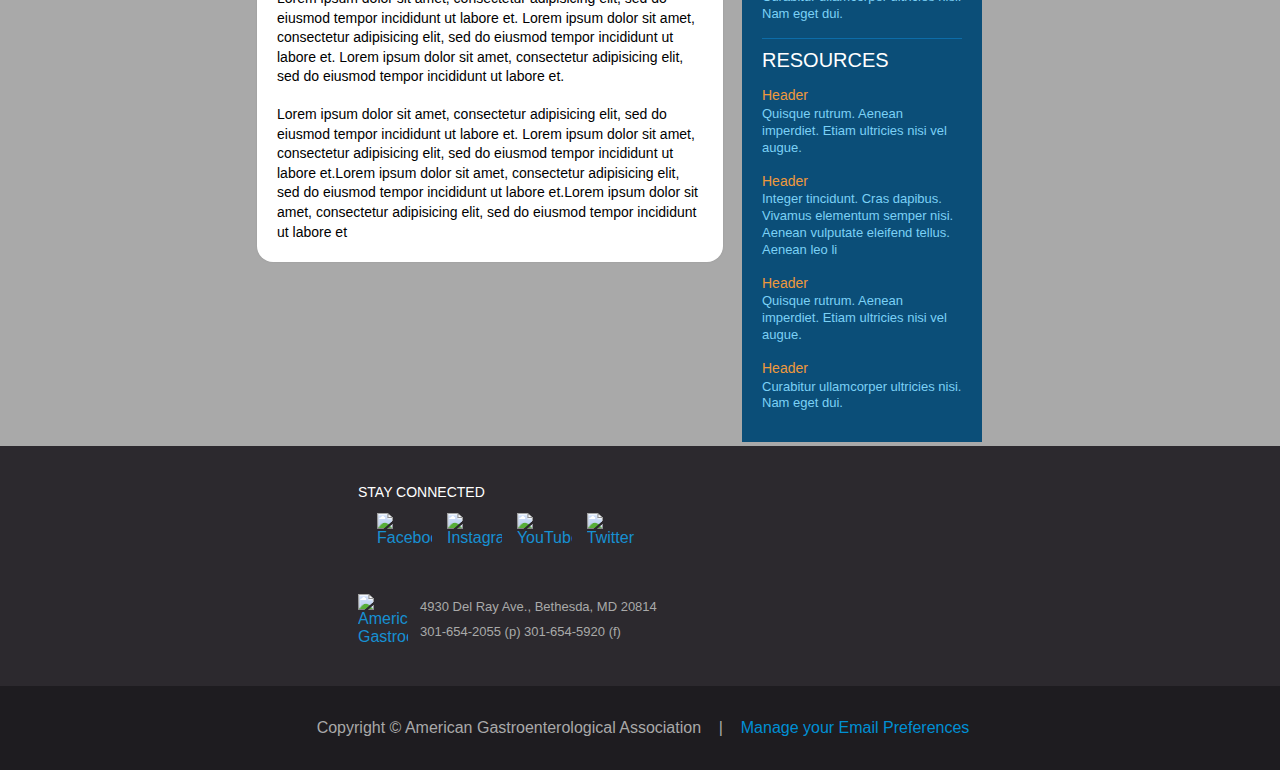
==== commit 9a9bf2e3: "refactored for mobile" ====
--- a/index.html
+++ b/index.html
@@ -299,10 +299,10 @@
 		</td>
 	</tr>
 	<tr>
-		<td align="left" valign="top" bgcolor="#1e1c20" class="cell" style="padding:32px 29px 32px 35px;">
+		<td align="center" valign="top" bgcolor="#1e1c20" class="cell" style="padding:32px 29px 32px 35px;">
 			<table border="0" cellpadding="0" cellspacing="0">
 				<tr>
-					<td align="left" valign="top" style="color:#a9a9a9;font-family:Arial, sans-serif;font-size:14px;line-height:20px;">
+					<td align="left" valign="top" style="color:#a9a9a9;font-family:Arial, sans-serif; line-height:20px;">
 						Copyright &copy; American Gastroenterological Association&nbsp;&nbsp;&nbsp;&nbsp;|&nbsp;&nbsp;&nbsp;&nbsp;<a href="#" style="color:#008fd4;text-decoration:none;">Manage your Email Preferences</a>
 					</td>
 				</tr>
--- a/stylesheets/email.css
+++ b/stylesheets/email.css
@@ -27,7 +27,7 @@
 /* ------------------------------------- 
 		ELEMENTS 
 ------------------------------------- */
-a { color: #d3d3d3;}
+a { color: #a9a9a9;}
 a:link {
     text-decoration: none;
     color: #1790D2;
@@ -47,7 +47,7 @@
 
 p.callout {
 	padding: 20px 0 0 0;
-	background-color:#D3D3D3;
+	background-color:#a9a9a9;
 	margin-bottom: 15px;
     font-size: 24px;
     text-align: center;
@@ -155,7 +155,7 @@
 ------------------------------------- */
 table.body-wrap { 
     width: 100%;
-    background-color: #d3d3d3;
+    background-color: #a9a9a9;
 }
 
 
@@ -173,15 +173,6 @@
 	font-size:10px;
 	font-weight: bold;
 	
-}
-
-.footer-text {
-    font-size: 30px;
-    font-weight: 300;
-    color: #D3D3D3;
-    float: left;
-    margin: 15px 20px 0 0;
-
 }
 
 .social a {
@@ -232,9 +223,9 @@
 }
 
 .footer-address {
-    color: #D3D3D3;
-    font-size: 10px;
-    text-align: justified;
+    color: #a9a9a9;
+    font-size: 14px;
+
 
 }
 
@@ -376,8 +367,8 @@
 .content-text hr {
     border: 0;
     height: 1px;
-    color: #D3D3D3;
-    background-color: #D3D3D3;
+    color: #a9a9a9;
+    background-color: #a9a9a9;
     margin-top: 15px;
 
 }
@@ -440,14 +431,35 @@
 
 
 
-    h1 { font-weight:200; font-size: 25px; color: #fff; font-weight: bold; }
-    h5 { font-weight:900; font-size: 14px; color: #fff; padding: 0 0 5px 20px; }
+    h1 { font-weight:200; font-size: 20px; color: #fff; font-weight: bold; }
+    h2 { font-weight:700; font-size: 30px; color: #0B4E78; padding: 5px 0 0 0px; }
+    h5 { font-weight:900; font-size: 12px; color: #fff; padding: 5px 0 0px 20px; }
+
+    p.callout {
+        padding: 20px 0 0 0;
+        background-color:#a9a9a9;
+        margin-bottom: 15px;
+        font-size: 20px;
+        text-align: center;
+        line-height: 1.2;
+    }
+
+    .footer-address {
+        font-size: 19px;
+
+
+    }
 
     .banner-image {
-        max-width: 250px;
+        max-width: 200px;
         /*margin-left: 25px;*/
         padding: 20px 0;
     }
+    
+    .logo {
+        max-width: 70px;
+        padding-top: 10px;
+    }
 
     .social-btn-table {
         padding: 10px 0px 0px 0px;
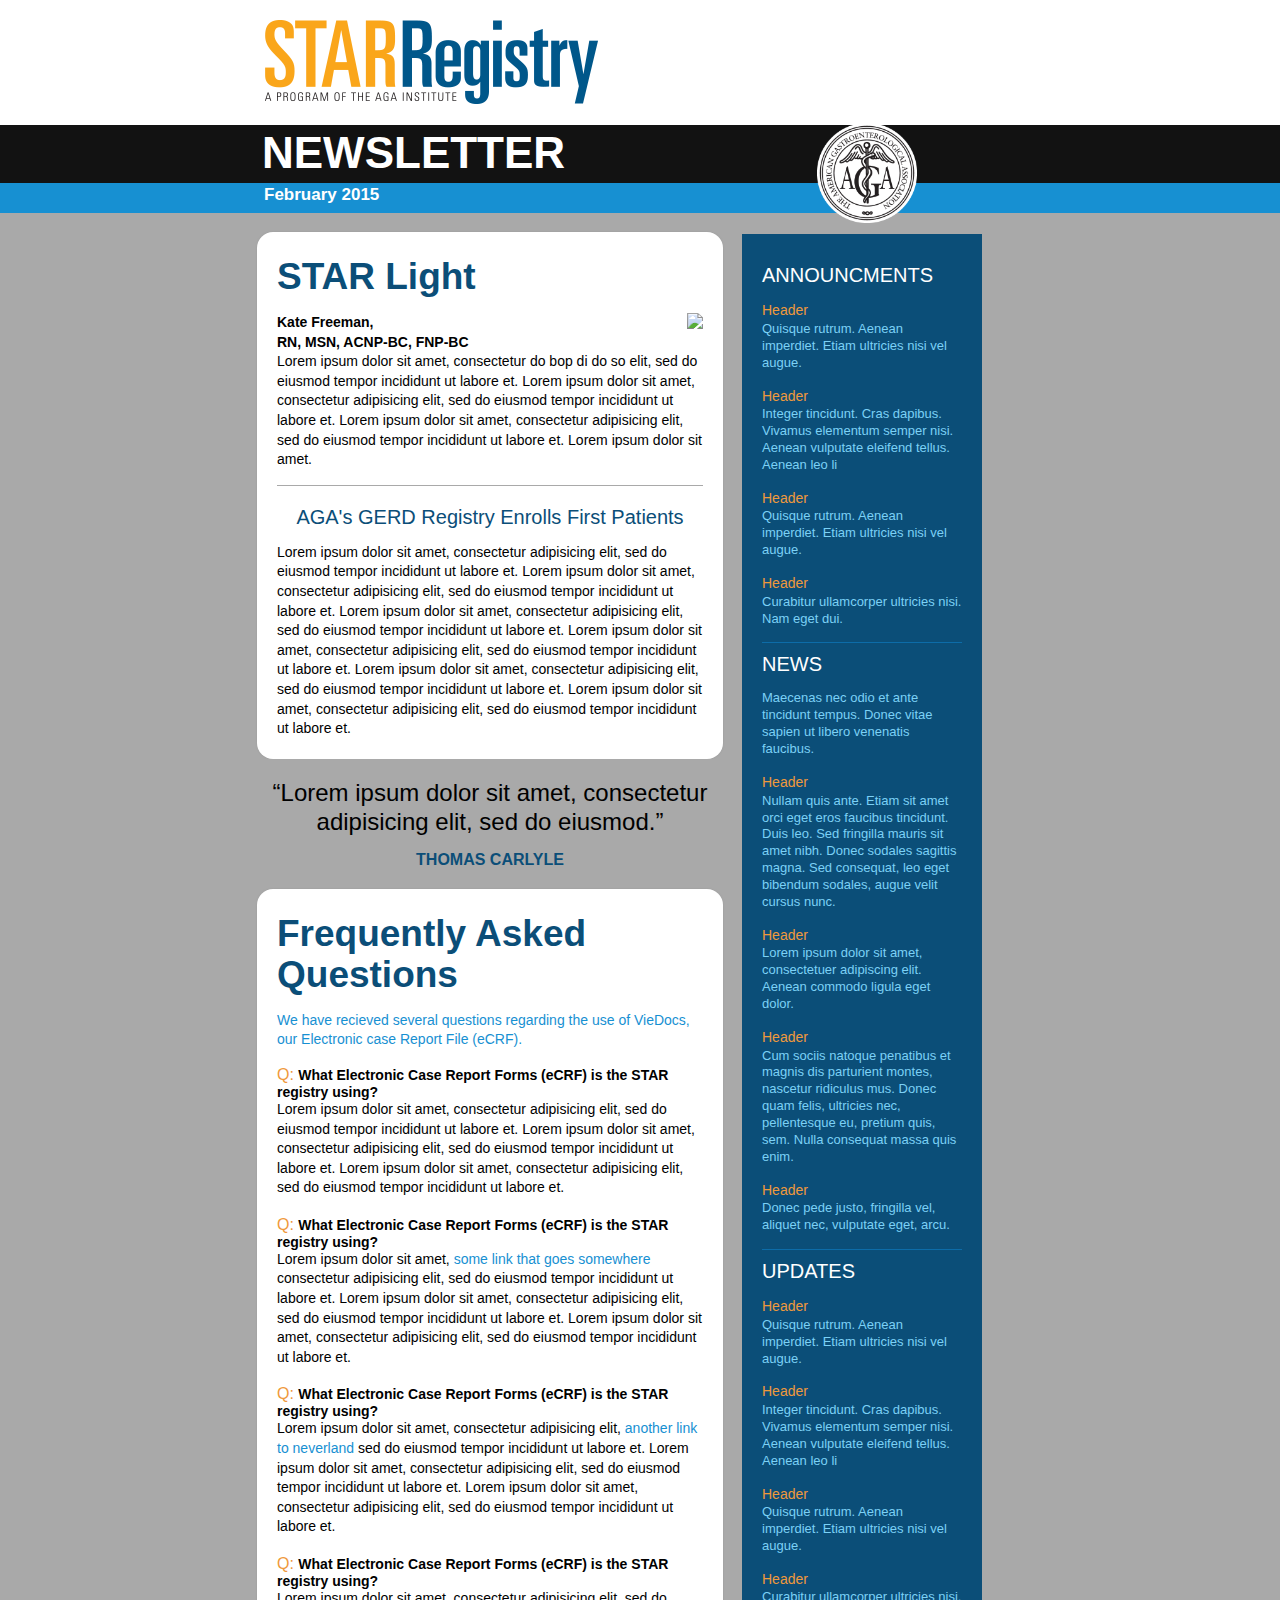
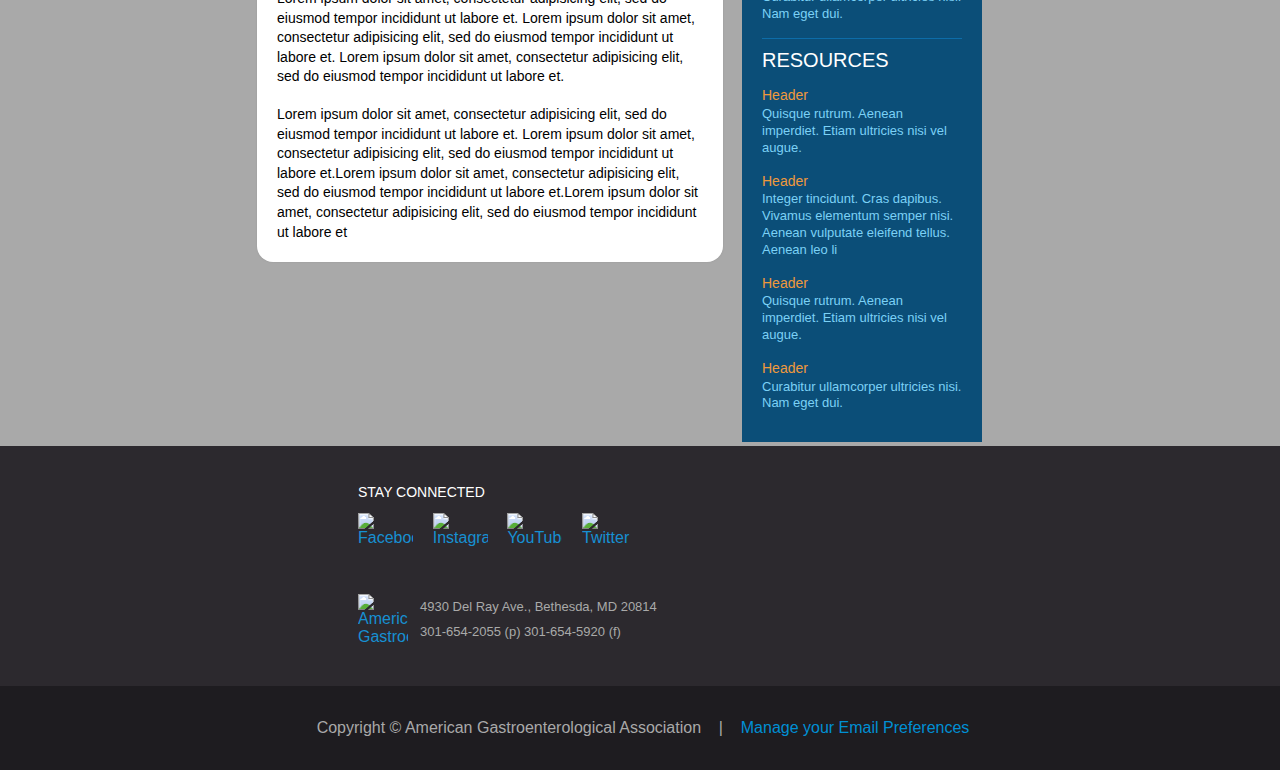
==== commit 8aec21e6: "fixed AGA seal header logo" ====
--- a/index.html
+++ b/index.html
@@ -26,7 +26,7 @@
 			<table>
 				<tr>
 					<td align="left"><h1 class="collapse">NEWSLETTER</h1></td>
-					<td ><img src="img/AGA_seal_black.png" class="logo" /></td>
+					<td style="max-width: 45%;"><img src="img/AGA_seal_black.png" class="logo" /></td>
 				</tr>
 				<tr class="date">
 					<td><h5>February 2015</h5></td>
--- a/stylesheets/email.css
+++ b/stylesheets/email.css
@@ -124,15 +124,16 @@
 
 }
 
-.header.container table td.logo {
-    padding: 0px;
-    /*background-color: #3B5998;*/
-
-}
+/*.header.container table td.logo {*/
+
+
+
+/*}*/
 .header.container table td.label {
     padding: 0px;
     padding-bottom: -10px;
-    padding-left:0px;
+    padding-left: 0px;
+
 
 }
 
@@ -140,7 +141,7 @@
     max-width: 100px;
     align: right;
     position: absolute;
-    margin-left: 20%;
+    margin-left: 250px;
     margin-top: -30px;
 }
 
@@ -185,7 +186,7 @@
 }
 
 .social-btn-table {
-    padding: 10px 0px 0px 19px;
+    padding: 10px 0px 0px 0px;
 }
 
 
@@ -446,8 +447,6 @@
 
     .footer-address {
         font-size: 19px;
-
-
     }
 
     .banner-image {
@@ -458,6 +457,7 @@
     
     .logo {
         max-width: 70px;
+        margin-left: 75px;
         padding-top: 10px;
     }
 
